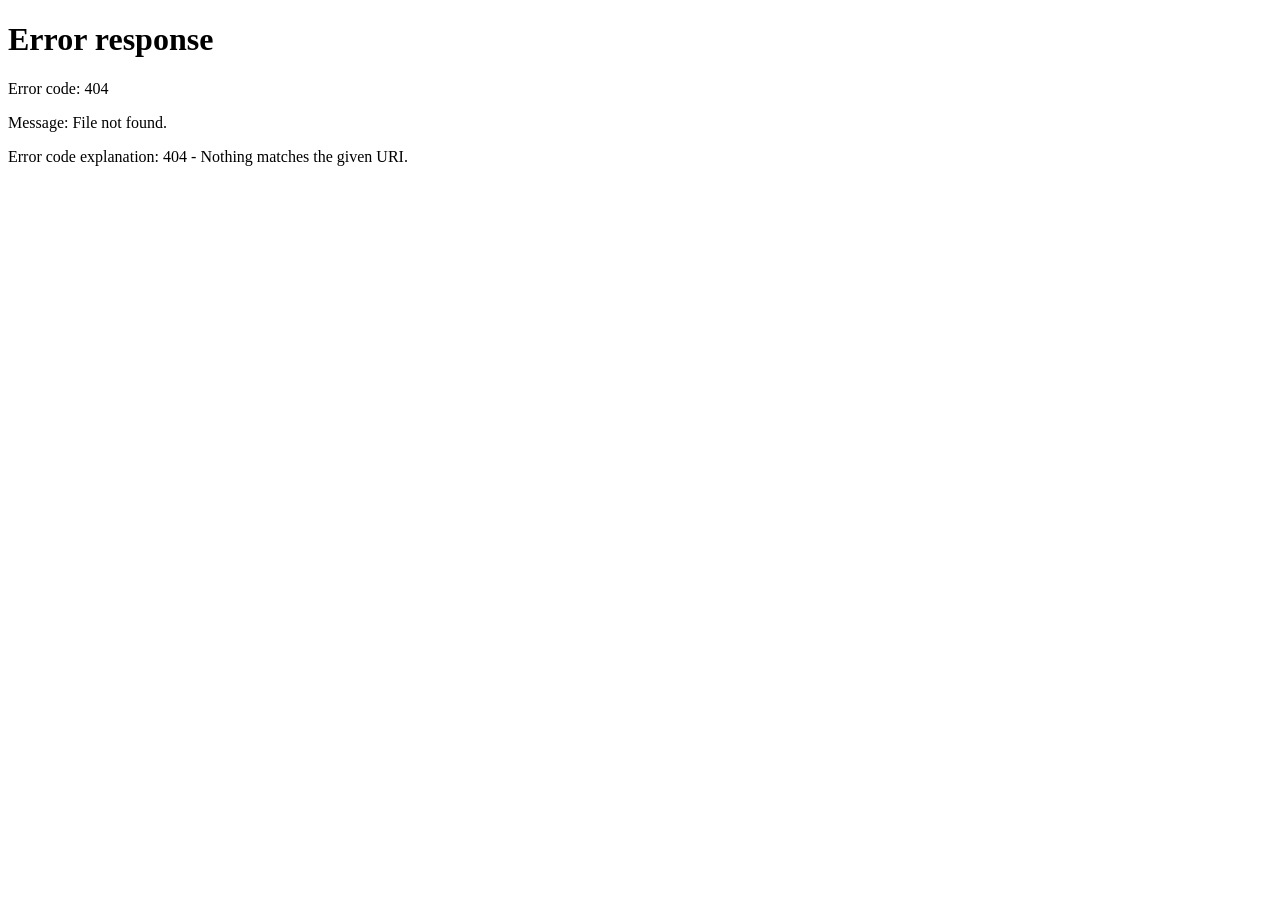
==== confirm.html @ 756352b8 "Add files via upload" ====
<!DOCTYPE html>
<html lang="en">
<head>
<meta charset="utf-8">
<meta name="viewport" content="width=device-width,initial-scale=1">
<title>Confirm your vote — Snow's Family</title>

<!-- ADSTERRA — Popunder aquí -->

<link rel="preconnect" href="https://fonts.googleapis.com">
<link rel="preconnect" href="https://fonts.gstatic.com" crossorigin>
<link href="https://fonts.googleapis.com/css2?family=Bricolage+Grotesque:opsz,wght@12..96,700;12..96,800&family=Karla:wght@400;600;700;800&display=swap" rel="stylesheet">
<link rel="stylesheet" href="style.css">
</head>
<body>

<header class="bar">
  <div class="mark"><svg viewBox="0 0 24 24"><path d="M12 21s-7-4.5-7-9.5A4 4 0 0 1 12 8a4 4 0 0 1 7 3.5C19 16.5 12 21 12 21z"/></svg></div>
  <div class="brand"><b>Snow's Family</b><span>Love · Follow · Collect</span></div>
</header>

<div class="prog"><i class="done"></i><i class="done"></i><i class="now"></i><i></i><i></i></div>
<p class="step">Step 3 of 5 · Confirm</p>

<section style="padding-top:10px">
  <div class="wrap">
    <div class="confirm">
      <span class="eyebrow">Last check</span>
      <p style="color:var(--ink-soft);margin-top:14px">You're naming Snow's brother</p>
      <p class="big" id="pick">—</p>
      <p style="color:var(--ink-soft);font-size:.92rem">This is final. One vote per person.</p>
      <button class="btn" id="lock" style="margin-top:22px">Yes — lock it in ✓</button>
      <a class="btn lime" href="vote.html" style="margin-top:10px;background:transparent;color:var(--ink-soft);box-shadow:none;border:1.5px solid var(--line);font-weight:600">Change my pick</a>
    </div>
  </div>
</section>

<footer><p><b>Snow's Family</b></p></footer>

<script>
/* ===== CONFIG ===== */
const ENDPOINT = "";   // tu URL de Vercel

const pick = localStorage.getItem("snow_vote");
if (!pick) location.href = "vote.html";
document.getElementById("pick").textContent = pick;

document.getElementById("lock").addEventListener("click", async e => {
  e.target.disabled = true;
  e.target.textContent = "Saving…";
  if (ENDPOINT) {
    try {
      await fetch(ENDPOINT, {
        method:"POST", headers:{"Content-Type":"application/json"},
        body: JSON.stringify({ type:"vote", name:pick })
      });
    } catch(err){}
  }
  location.href = "result.html";
});
</script>

<!-- ADSTERRA — Social Bar aquí -->
</body>
</html>
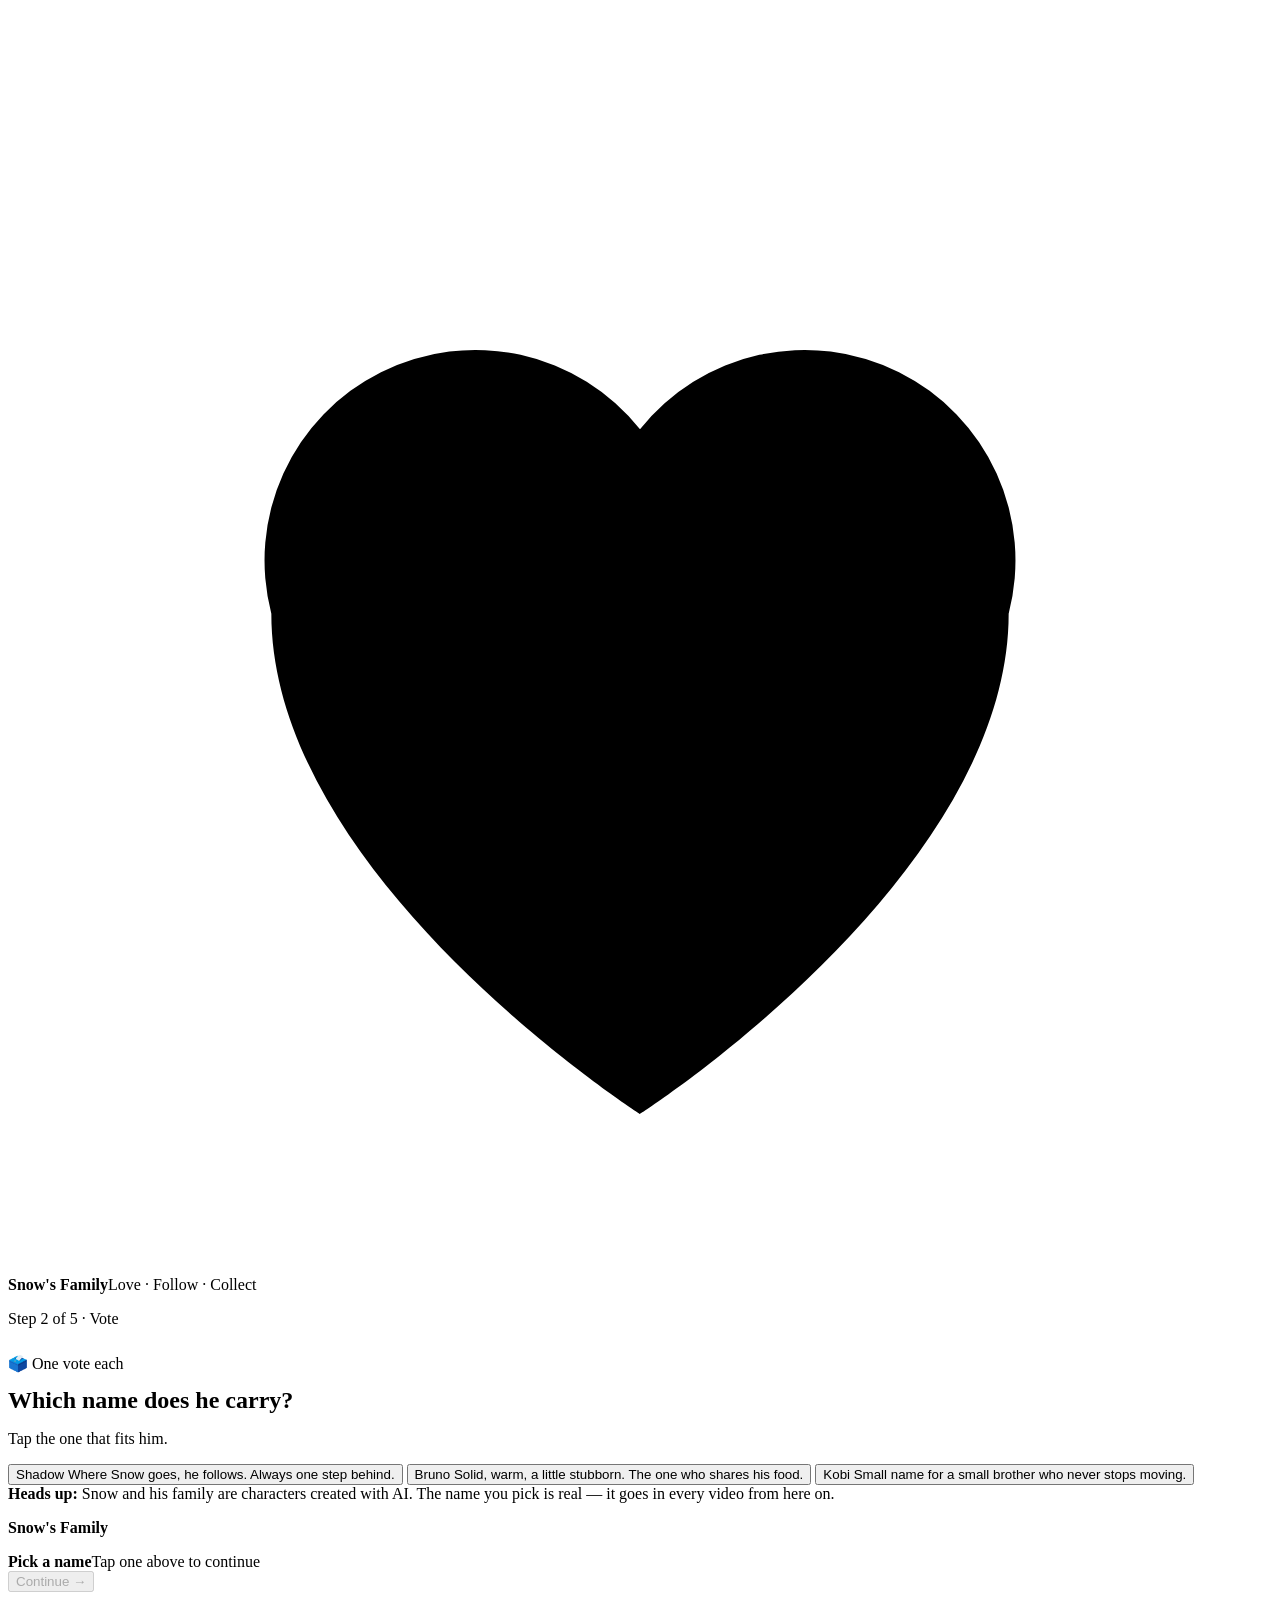
==== commit bc9519d0: "Rename confirm-1.html to confirm.html" ====
--- a/confirm.html
+++ b/confirm.html
@@ -15,8 +15,7 @@
 <body>
 
 <header class="bar">
-  <div class="mark"><svg viewBox="0 0 24 24"><path d="M12 21s-7-4.5-7-9.5A4 4 0 0 1 12 8a4 4 0 0 1 7 3.5C19 16.5 12 21 12 21z"/></svg></div>
-  <div class="brand"><b>Snow's Family</b><span>Love · Follow · Collect</span></div>
+  <img class="logo" src="logo.png" alt="Snow's Family">
 </header>
 
 <div class="prog"><i class="done"></i><i class="done"></i><i class="now"></i><i></i><i></i></div>
